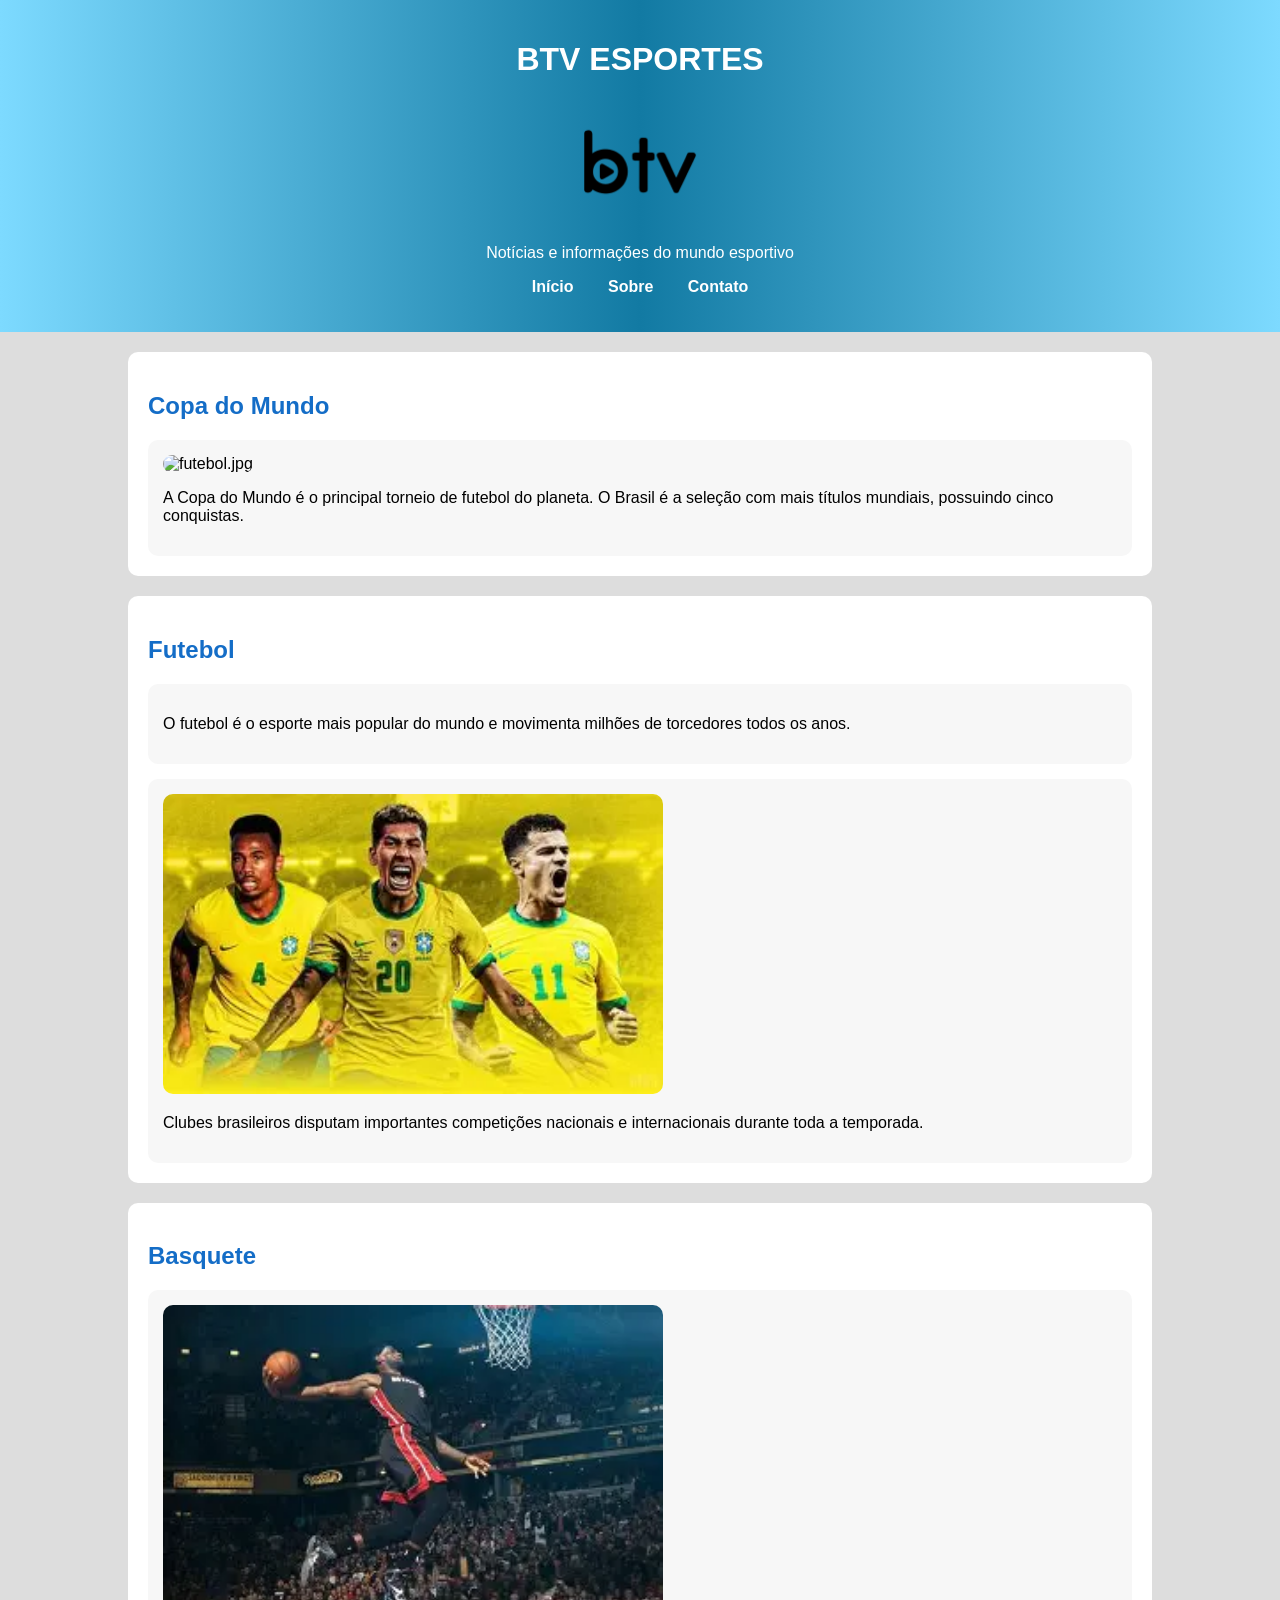
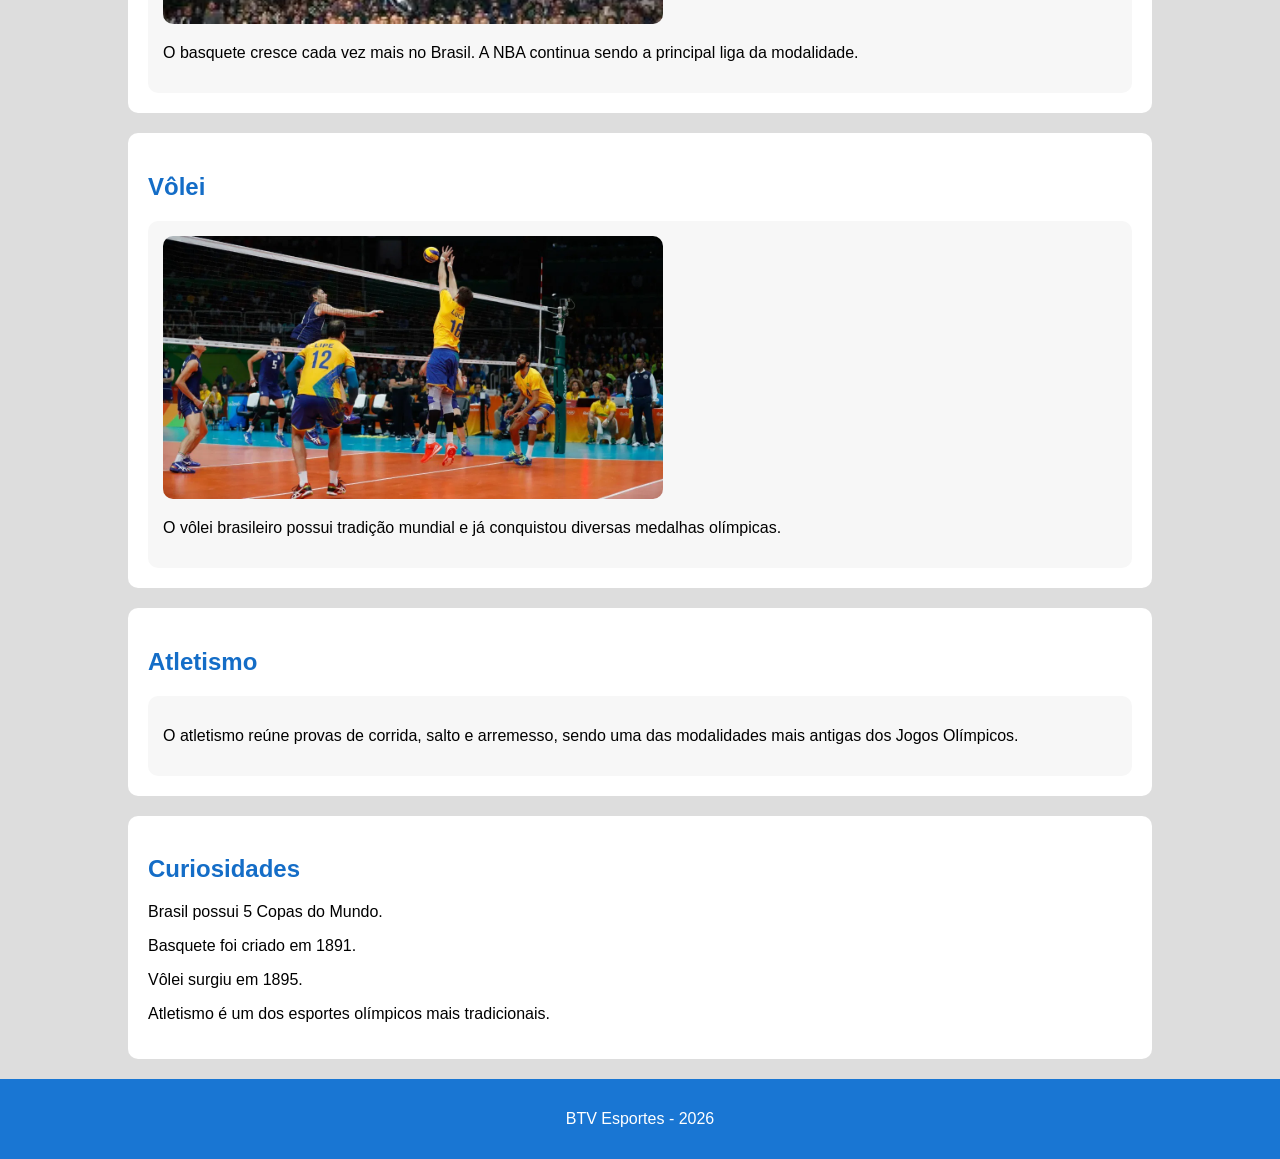
==== index.html @ cb18f221 "Index" ====
<!DOCTYPE html>
<html>

<head>
    <title>BTV Esportes</title>
    <link rel="stylesheet" href="../css/style.css">
    <link rel="icon" href="../imagens/btv.png">
    
</head>

<body>

<header>

    <h1>BTV ESPORTES</h1>
    <img src="../imagens/btv.png" id="logo">

    <p>Notícias e informações do mundo esportivo</p>

    <nav>
        <ul>
            <li><a href="index.html">Início</a></li>
            <li><a href="sobre.html">Sobre</a></li>
            <li><a href="contato.html">Contato</a></li>
        </ul>
    </nav>

</header>

<main>

<section>

<h2>Copa do Mundo</h2>

<div class="card">

<img src="https://lncimg.lance.com.br/cdn-cgi/image/width=950,quality=75,fit=pad,format=webp/uploads/2026/06/Selecao-Postada-Brasil-x-Egito-0606-scaled-aspect-ratio-512-320.jpg" alt="futebol.jpg">

<p>
A Copa do Mundo é o principal torneio de futebol do planeta. O Brasil é a seleção com mais títulos mundiais, possuindo cinco conquistas.
</p>

</div>

</section>

<section>

<h2>Futebol</h2>

<div class="card">

<p>
O futebol é o esporte mais popular do mundo e movimenta milhões de torcedores todos os anos.
</p>

</div>

<div class="card">

    <img src="../imagens/Brasil.webp">
<p>
Clubes brasileiros disputam importantes competições nacionais e internacionais durante toda a temporada.
</p>

</div>

</section>

<section>

<h2>Basquete</h2>

<div class="card">

    <img src="../imagens/basquetebol.webp" >

<p>
O basquete cresce cada vez mais no Brasil. A NBA continua sendo a principal liga da modalidade.
</p>

</div>

</section>

<section>

<h2>Vôlei</h2>

<div class="card">
    <img src="../imagens/volei.webp" >
<p>
O vôlei brasileiro possui tradição mundial e já conquistou diversas medalhas olímpicas.

</p>

</div>

</section>

<section>

<h2>Atletismo</h2>

<div class="card">

<p>
O atletismo reúne provas de corrida, salto e arremesso, sendo uma das modalidades mais antigas dos Jogos Olímpicos.
</p>

</div>

</section>

<section>

<h2>Curiosidades</h2>

<p>Brasil possui 5 Copas do Mundo.</p>

<p>Basquete foi criado em 1891.</p>

<p>Vôlei surgiu em 1895.</p>

<p>Atletismo é um dos esportes olímpicos mais tradicionais.</p>

</section>

</main>

<footer>

<p>BTV Esportes - 2026</p>

</footer>

</body>
</html>
---- css/style.css ----
body{
    font-family: Arial;
    margin: 0;
    background-color: #dddddd;
}

header{
    background: #7ddaff;
background: linear-gradient(90deg,rgba(125, 218, 255, 1) 0%, rgba(18, 122, 163, 1) 50%, rgba(125, 218, 255, 1) 100%);
    color: white;
    text-align: center;
    padding: 20px;
}

#logo{
    width: 10%;
}

nav ul{
    list-style: none;
    padding: 0;
}

nav li{
    display: inline;
    margin: 15px;
}

nav a{
    color: white;
    text-decoration: none;
    font-weight: bold;
}

main{
    width: 80%;
    margin: auto;
}

section{
    background-color: white;
    padding: 20px;
    margin-top: 20px;
    border-radius: 10px;
}

h2{
    color: #146dc7;
}

.card{
    background-color: #f7f7f7;
    padding: 15px;
    margin-top: 15px;
    border-radius: 10px;
}

img{
    width: 100%;
    max-width: 500px;
    border-radius: 10px;
}

footer{
    background-color: #1976d3;
    color: white;
    text-align: center;
    padding: 15px;
    margin-top: 20px;
}
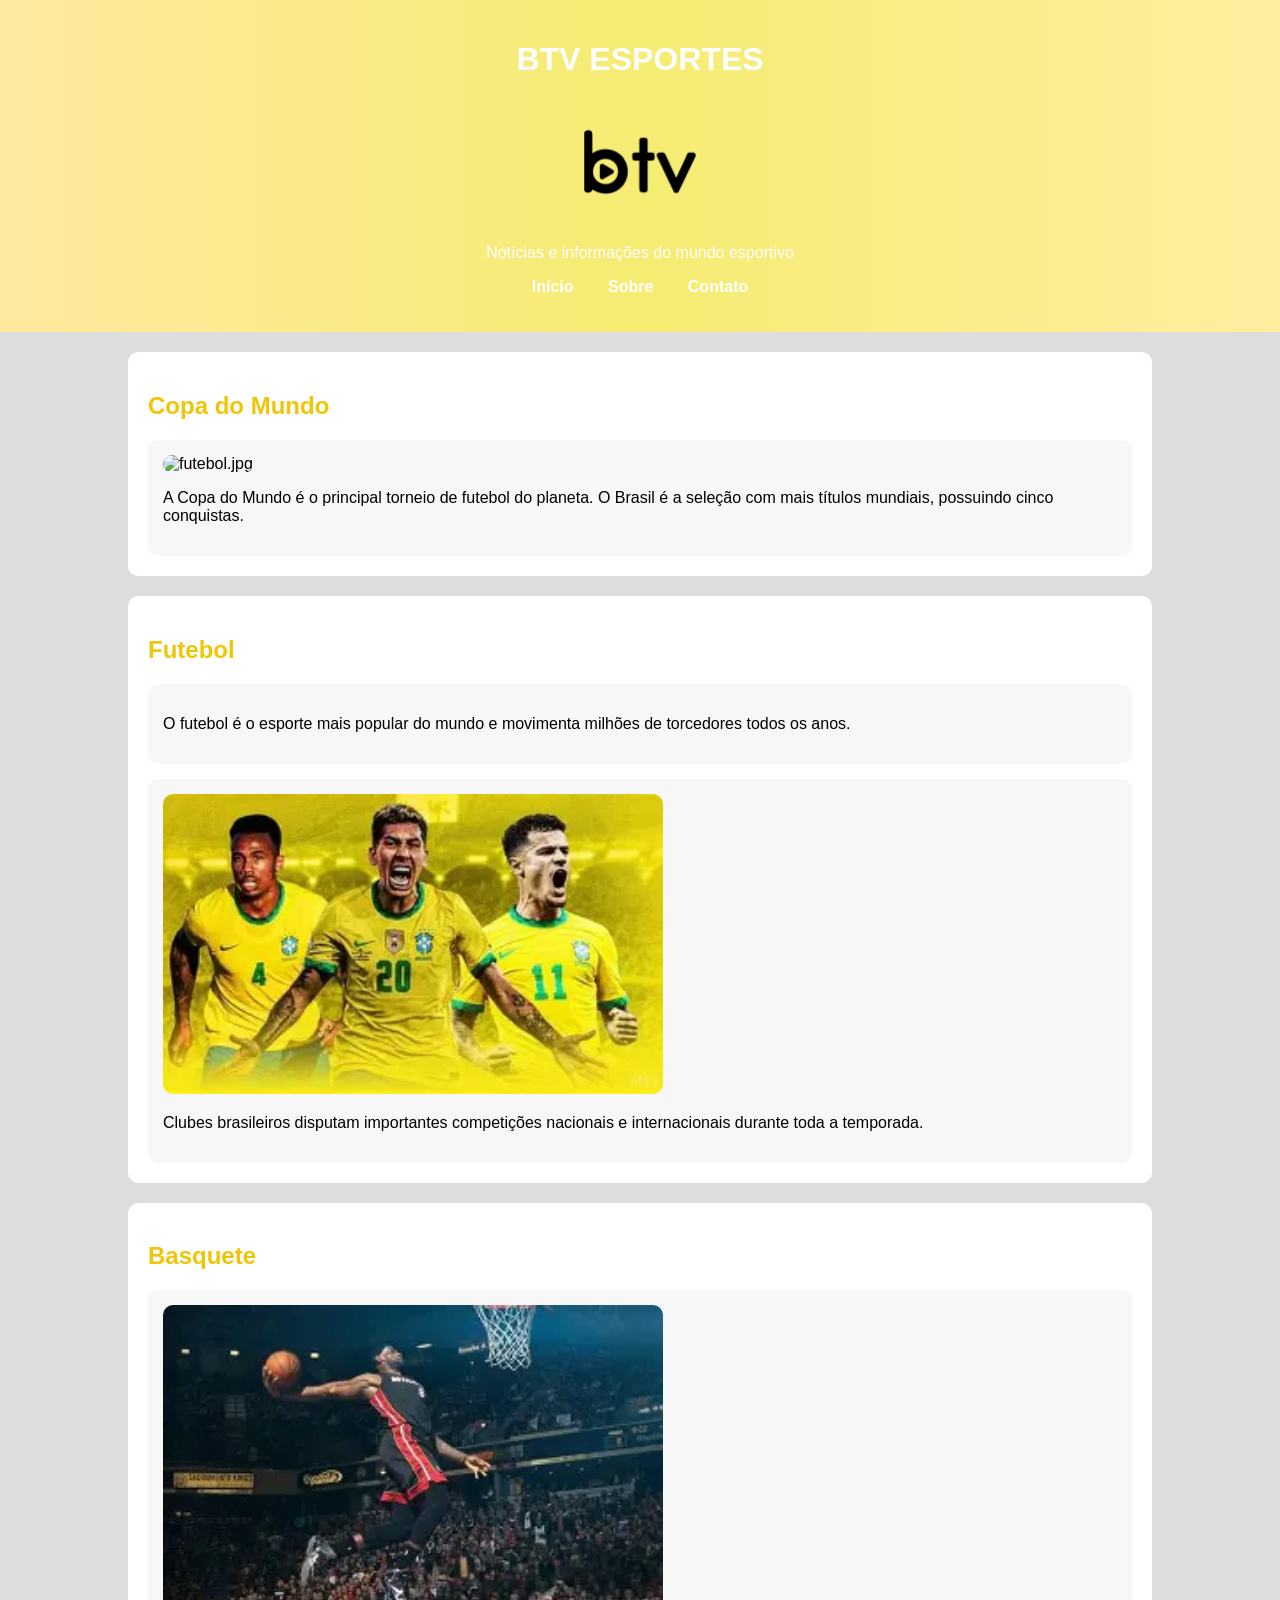
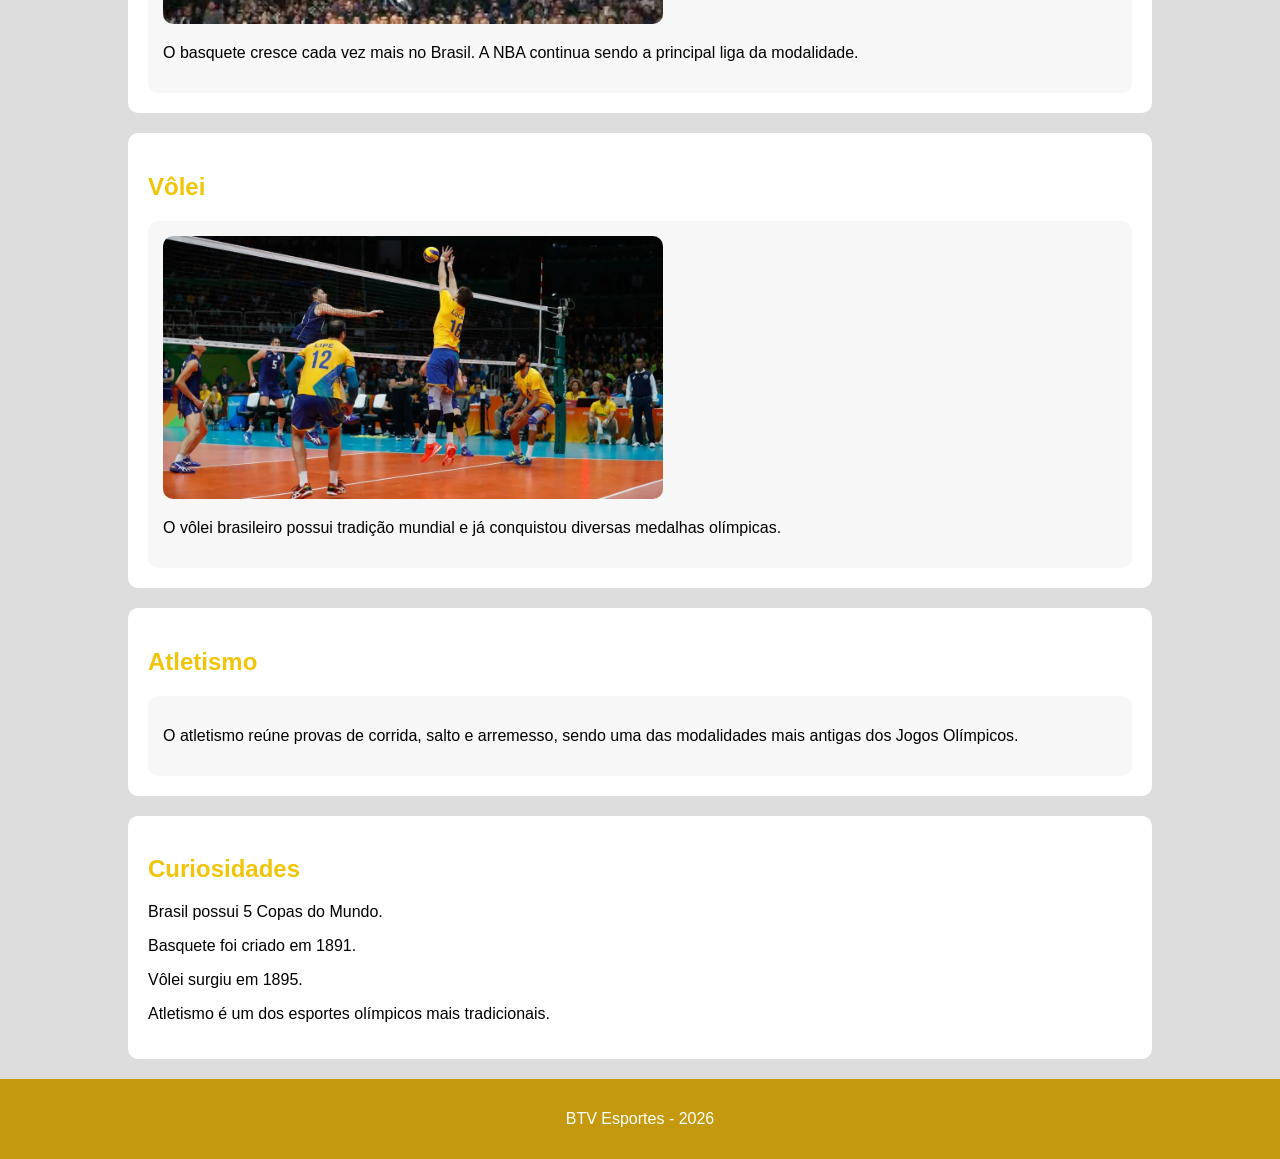
==== commit 5fc9ddd6: "bagual" ====
--- a/index.html
+++ b/index.html
@@ -3,8 +3,8 @@
 
 <head>
     <title>BTV Esportes</title>
-    <link rel="stylesheet" href="../css/style.css">
-    <link rel="icon" href="../imagens/btv.png">
+    <link rel="stylesheet" href="css/style.css">
+    <link rel="icon" href="imagens/btv.png">
     
 </head>
 
@@ -13,15 +13,15 @@
 <header>
 
     <h1>BTV ESPORTES</h1>
-    <img src="../imagens/btv.png" id="logo">
+    <img src="imagens/btv.png" id="logo">
 
     <p>Notícias e informações do mundo esportivo</p>
 
     <nav>
         <ul>
             <li><a href="index.html">Início</a></li>
-            <li><a href="sobre.html">Sobre</a></li>
-            <li><a href="contato.html">Contato</a></li>
+            <li><a href="../sobre.html">Sobre</a></li>
+            <li><a href="../contato.html">Contato</a></li>
         </ul>
     </nav>
 
@@ -59,7 +59,7 @@
 
 <div class="card">
 
-    <img src="../imagens/Brasil.webp">
+    <img src="imagens/Brasil.webp">
 <p>
 Clubes brasileiros disputam importantes competições nacionais e internacionais durante toda a temporada.
 </p>
@@ -74,7 +74,7 @@
 
 <div class="card">
 
-    <img src="../imagens/basquetebol.webp" >
+    <img src="imagens/basquetebol.webp" >
 
 <p>
 O basquete cresce cada vez mais no Brasil. A NBA continua sendo a principal liga da modalidade.
@@ -89,7 +89,7 @@
 <h2>Vôlei</h2>
 
 <div class="card">
-    <img src="../imagens/volei.webp" >
+    <img src="imagens/volei.webp" >
 <p>
 O vôlei brasileiro possui tradição mundial e já conquistou diversas medalhas olímpicas.
 
--- a/css/style.css
+++ b/css/style.css
@@ -5,8 +5,8 @@
 }
 
 header{
-    background: #7ddaff;
-background: linear-gradient(90deg,rgba(125, 218, 255, 1) 0%, rgba(18, 122, 163, 1) 50%, rgba(125, 218, 255, 1) 100%);
+    background: #fdd808;
+background: linear-gradient(90deg,rgb(255, 233, 160) 0%, rgb(245, 236, 114) 50%, rgb(255, 238, 160) 100%);
     color: white;
     text-align: center;
     padding: 20px;
@@ -45,7 +45,7 @@
 }
 
 h2{
-    color: #146dc7;
+    color: #f0c508;
 }
 
 .card{
@@ -62,7 +62,7 @@
 }
 
 footer{
-    background-color: #1976d3;
+    background-color: #c4990e;
     color: white;
     text-align: center;
     padding: 15px;
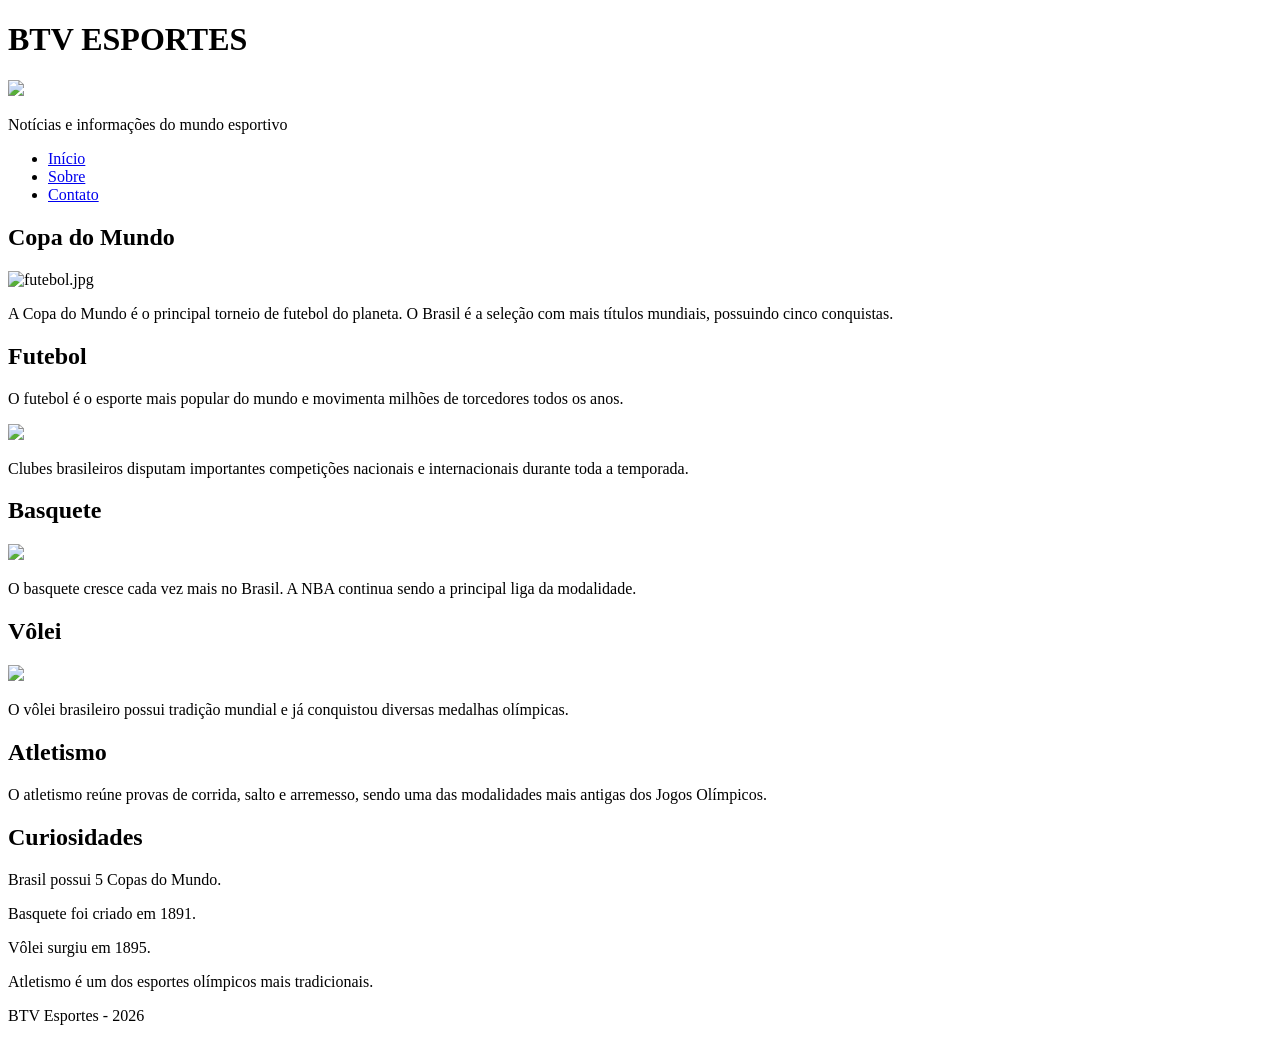
==== commit 0838737f: "asdhj" ====
--- a/index.html
+++ b/index.html
@@ -3,8 +3,8 @@
 
 <head>
     <title>BTV Esportes</title>
-    <link rel="stylesheet" href="css/style.css">
-    <link rel="icon" href="imagens/btv.png">
+    <link rel="stylesheet" href="style.css">
+    <link rel="icon" href="btv.png">
     
 </head>
 
@@ -13,15 +13,15 @@
 <header>
 
     <h1>BTV ESPORTES</h1>
-    <img src="imagens/btv.png" id="logo">
+    <img src="btv.png" id="logo">
 
     <p>Notícias e informações do mundo esportivo</p>
 
     <nav>
         <ul>
             <li><a href="index.html">Início</a></li>
-            <li><a href="../sobre.html">Sobre</a></li>
-            <li><a href="../contato.html">Contato</a></li>
+            <li><a href="sobre.html">Sobre</a></li>
+            <li><a href="contato.html">Contato</a></li>
         </ul>
     </nav>
 
@@ -59,7 +59,7 @@
 
 <div class="card">
 
-    <img src="imagens/Brasil.webp">
+    <img src="Brasil.webp">
 <p>
 Clubes brasileiros disputam importantes competições nacionais e internacionais durante toda a temporada.
 </p>
@@ -74,7 +74,7 @@
 
 <div class="card">
 
-    <img src="imagens/basquetebol.webp" >
+    <img src="basquetebol.webp" >
 
 <p>
 O basquete cresce cada vez mais no Brasil. A NBA continua sendo a principal liga da modalidade.
@@ -89,7 +89,7 @@
 <h2>Vôlei</h2>
 
 <div class="card">
-    <img src="imagens/volei.webp" >
+    <img src="volei.webp" >
 <p>
 O vôlei brasileiro possui tradição mundial e já conquistou diversas medalhas olímpicas.
 
@@ -136,4 +136,4 @@
 </footer>
 
 </body>
-</html>+</html>
